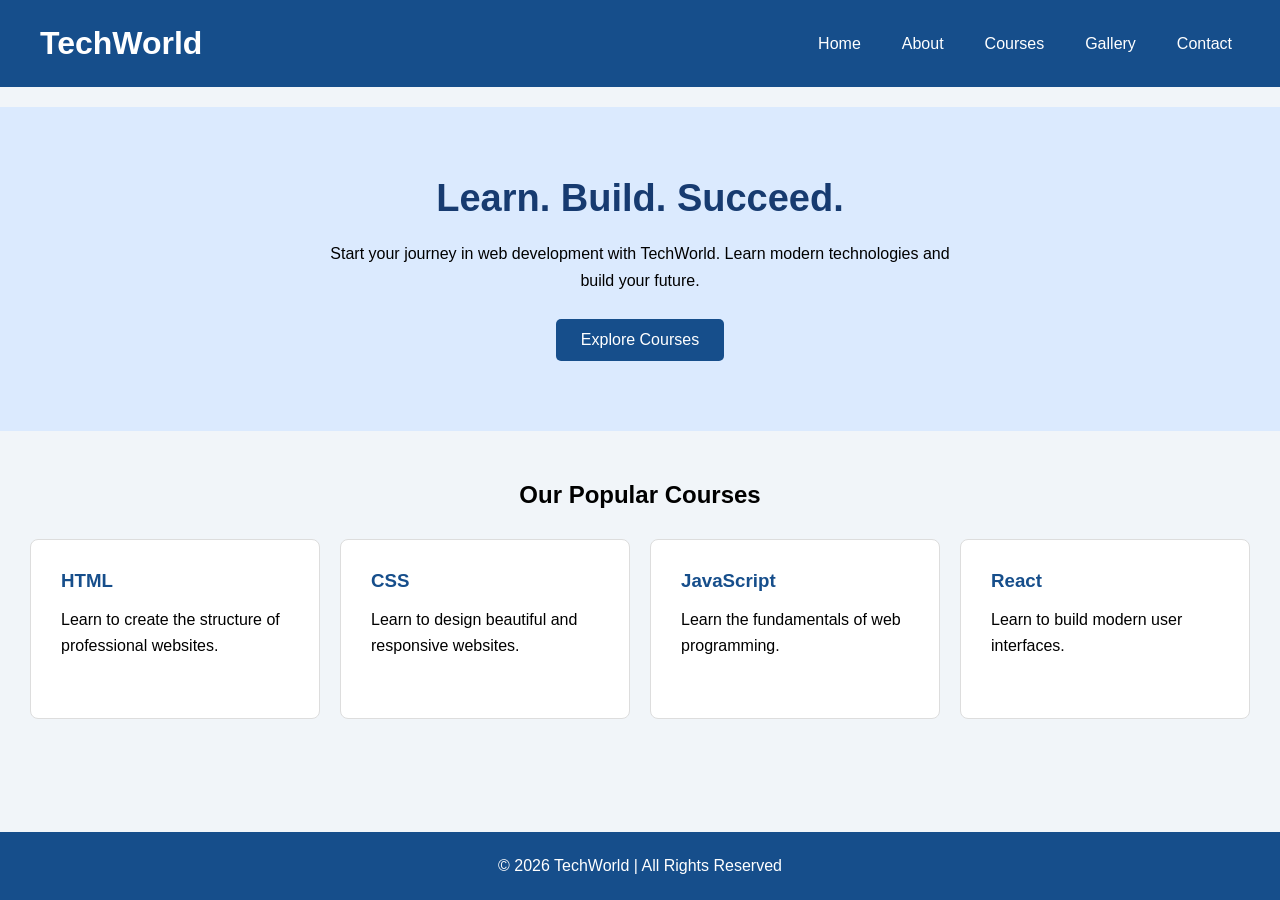
==== index.html @ 5ae34a1c "Initial TechWorld website" ====
<!DOCTYPE html>
<html lang="en">
<head>
    <meta charset="UTF-8">
    <meta name="viewport"
          content="width=device-width, initial-scale=1.0">

    <title>TechWorld - Home</title>

    <link rel="stylesheet" href="style.css">
</head>

<body>

    <div class="container">


        <header class="header">

            <h1>TechWorld</h1>

            <nav>
                <a href="index.html">Home</a>
                <a href="about.html">About</a>
                <a href="courses.html">Courses</a>
                <a href="gallery.html">Gallery</a>
                <a href="contact.html">Contact</a>
            </nav>

        </header>

        

        <section class="hero">

            <h1>Learn. Build. Succeed.</h1>

            <p>
                Start your journey in web development
                with TechWorld. Learn modern technologies
                and build your future.
            </p>

            <a href="courses.html" class="btn">
                Explore Courses
            </a>

        </section>

        

        <main class="main">

            <h2>Our Popular Courses</h2>

            <div class="cards">

                <div class="card">
                    <h3>HTML</h3>
                    <p>
                        Learn to create the structure
                        of professional websites.
                    </p>
                </div>

                <div class="card">
                    <h3>CSS</h3>
                    <p>
                        Learn to design beautiful
                        and responsive websites.
                    </p>
                </div>

                <div class="card">
                    <h3>JavaScript</h3>
                    <p>
                        Learn the fundamentals
                        of web programming.
                    </p>
                </div>

                <div class="card">
                    <h3>React</h3>
                    <p>
                        Learn to build modern
                        user interfaces.
                    </p>
                </div>

            </div>

        </main>

        <footer class="footer">
            <p>
                © 2026 TechWorld |
                All Rights Reserved
            </p>
        </footer>

    </div>

</body>
</html>
---- style.css ----
* {
    margin: 0;
    padding: 0;
    box-sizing: border-box;
}

body {
    font-family: Arial, sans-serif;
    background-color: #f1f5f9;
}


.container {
    min-height: 100vh;

    display: grid;

    grid-template-rows: auto auto 1fr auto;

    gap: 20px;
}



.header {
    background-color: #164e8b;
    color: white;

    padding: 25px 40px;

    display: flex;
    justify-content: space-between;
    align-items: center;

    gap: 20px;
}

nav {
    display: flex;
    flex-wrap: wrap;
    gap: 25px;
}

nav a {
    color: white;
    text-decoration: none;
    padding: 8px;
}



nav a:hover {
    background-color: white;
    color: #164e8b;
}



.hero {
    background-color: #dbeafe;

    text-align: center;
    padding: 70px 25px;
}

.hero h1 {
    color: #173b70;
    font-size: 38px;
    margin-bottom: 20px;
}

.hero p {
    max-width: 650px;
    margin: 0 auto 25px;
    line-height: 1.7;
}



.btn {
    display: inline-block;
    background-color: #164e8b;
    color: white;

    padding: 12px 25px;
    text-decoration: none;
    border-radius: 5px;
}

.btn:hover {
    background-color: #0e345e;
}



.main {
    padding: 30px;
}

.main h2 {
    text-align: center;
    margin-bottom: 30px;
}


.cards {
    display: grid;

    grid-template-columns:
        repeat(auto-fit, minmax(220px, 1fr));

    gap: 20px;
}

.card {
    background-color: white;

    padding: 30px;
    min-height: 180px;

    border: 1px solid #ddd;
    border-radius: 8px;
}

.card h3 {
    color: #164e8b;
    margin-bottom: 15px;
}

.card p {
    line-height: 1.6;
}



.card:hover {
    background-color: #dbeafe;
    border-color: #164e8b;
}


.footer {
    background-color: #164e8b;
    color: white;

    text-align: center;
    padding: 25px;
}


@media (max-width: 768px) {

    .header {
        flex-direction: column;
        text-align: center;
    }

    nav {
        justify-content: center;
    }

    .hero h1 {
        font-size: 28px;
    }

    .cards {
        grid-template-columns: 1fr;
    }
}



.about-hero {
    background-color: #dbeafe;
    text-align: center;
    padding: 60px 25px;
}

.about-hero h1 {
    color: #173b70;
    margin-bottom: 20px;
}

.about-hero p {
    max-width: 650px;
    margin: auto;
    line-height: 1.7;
}

.about-text {
    text-align: center;
    margin-bottom: 30px;
    line-height: 1.7;
}



.about-grid {
    display: grid;
    grid-template-columns: repeat(2, 1fr);
    gap: 20px;
}

.about-card {
    background-color: white;
    padding: 30px;
    min-height: 160px;
    border: 1px solid #ddd;
    border-radius: 8px;
}

.about-card h3 {
    color: #173b70;
    margin-bottom: 15px;
}

.about-card p {
    line-height: 1.6;
}



.about-card:hover {
    background-color: #dbeafe;
    border-color: #164e8b;
}


@media (max-width: 768px) {
    .about-grid {
        grid-template-columns: 1fr;
    }
}



.courses-hero {
    background-color: #dbeafe;
    text-align: center;
    padding: 60px 25px;
}

.courses-hero h1 {
    color: #173b70;
    margin-bottom: 20px;
}

.courses-hero p {
    line-height: 1.7;
}



.courses-grid {
    display: grid;

    grid-template-columns:
        repeat(3, 1fr);

    gap: 20px;
}

.course-card {
    background-color: white;
    padding: 30px;
    min-height: 180px;

    border: 1px solid #ddd;
    border-radius: 8px;
}

.course-card h3 {
    color: #173b70;
    margin-bottom: 15px;
}

.course-card p {
    line-height: 1.7;
    margin-bottom: 10px;
}



.course-card:hover {
    background-color: #dbeafe;
    border-color: #164e8b;
}


@media (max-width: 900px) {
    .courses-grid {
        grid-template-columns: repeat(2, 1fr);
    }
}


@media (max-width: 600px) {
    .courses-grid {
        grid-template-columns: 1fr;
    }
}


.gallery-hero {
    background-color: #dbeafe;
    text-align: center;
    padding: 60px 25px;
}

.gallery-hero h1 {
    color: #173b70;
    margin-bottom: 20px;
}

.gallery-grid {
    display: grid;
    grid-template-columns: repeat(3, 1fr);
    gap: 20px;
}

.gallery-card {
    background-color: white;
    padding: 10px;
    border: 2px solid #ddd;
    border-radius: 8px;
    text-align: center;
}

.gallery-card img {
    width: 100%;
    height: 200px;
    object-fit: cover;
    border-radius: 5px;
}

.gallery-card h3 {
    padding: 15px;
    color: #173b70;
}


.gallery-card:hover {
    background-color: #dbeafe;
    border-color: #164e8b;
}


@media (max-width: 900px) {
    .gallery-grid {
        grid-template-columns: repeat(2, 1fr);
    }
}


@media (max-width: 600px) {
    .gallery-grid {
        grid-template-columns: 1fr;
    }
}


.contact-hero {
    background-color: #dbeafe;
    text-align: center;
    padding: 60px 25px;
}

.contact-hero h1 {
    color: #173b70;
    margin-bottom: 20px;
}

.contact-grid {
    display: grid;
    grid-template-columns: 2fr 1fr;
    gap: 25px;
}

.contact-form,
.contact-info {
    background-color: white;
    padding: 30px;
    border: 1px solid #ddd;
    border-radius: 8px;
}

.contact-form h2,
.contact-info h2 {
    color: #173b70;
    margin-bottom: 25px;
}


.contact-form form {
    display: flex;
    flex-direction: column;
    gap: 12px;
}

.contact-form input,
.contact-form textarea {
    width: 100%;
    padding: 12px;
    border: 1px solid #aaa;
    border-radius: 5px;
    font: inherit;
}

.contact-form button {
    background-color: #164e8b;
    color: white;
    border: none;
    padding: 15px;
    cursor: pointer;
    border-radius: 5px;
}



.contact-form button:hover {
    background-color: #0e345e;
}


.contact-info {
    background-color: #eff6ff;
}

.contact-info p {
    margin-bottom: 20px;
    line-height: 1.6;
}

.contact-info h3 {
    margin: 30px 0 15px;
    color: #173b70;
}


@media (max-width: 768px) {
    .contact-grid {
        grid-template-columns: 1fr;
    }
}
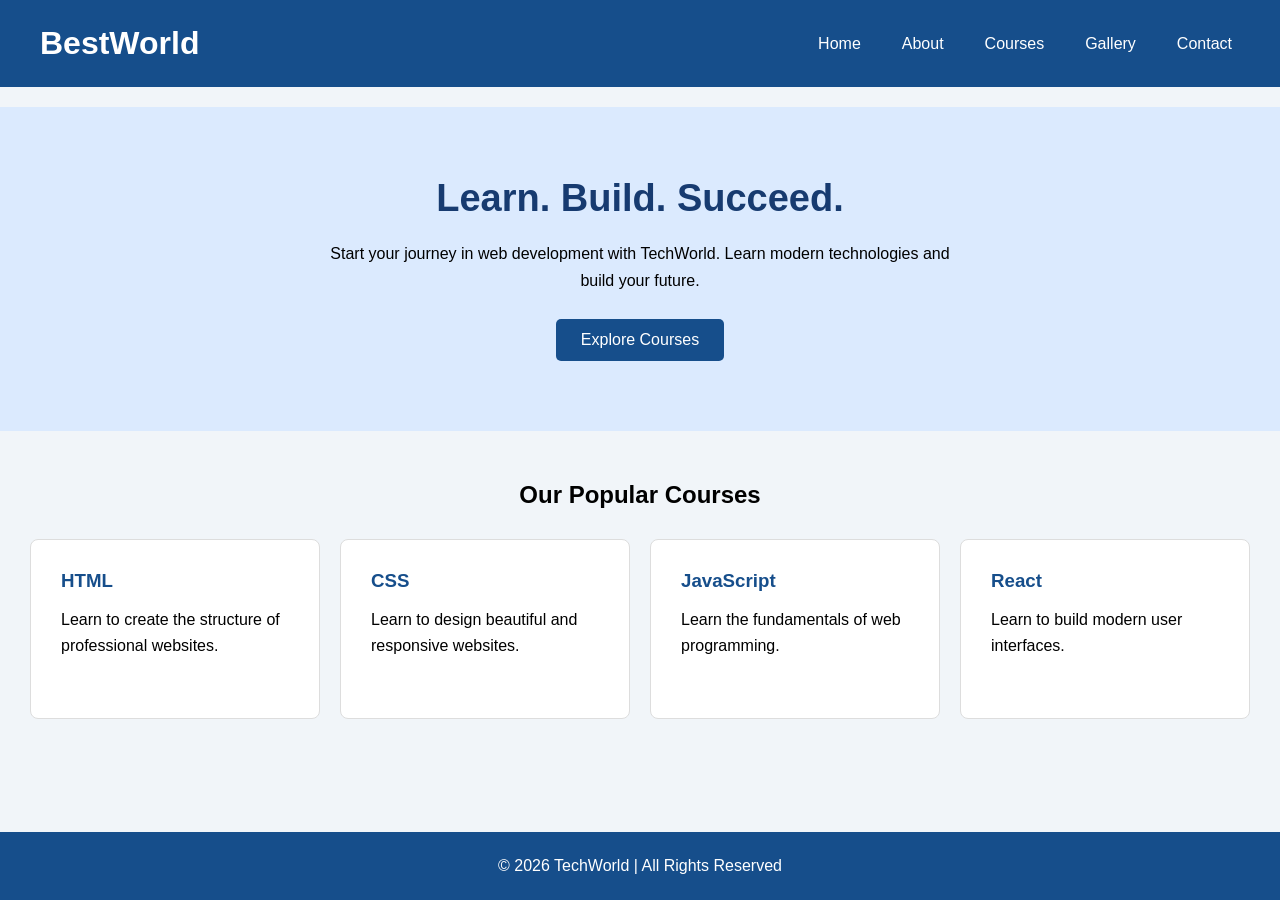
==== commit 273567ad: "Add new Updated" ====
--- a/index.html
+++ b/index.html
@@ -18,7 +18,7 @@
 
         <header class="header">
 
-            <h1>TechWorld</h1>
+            <h1>BestWorld</h1>
 
             <nav>
                 <a href="index.html">Home</a>
